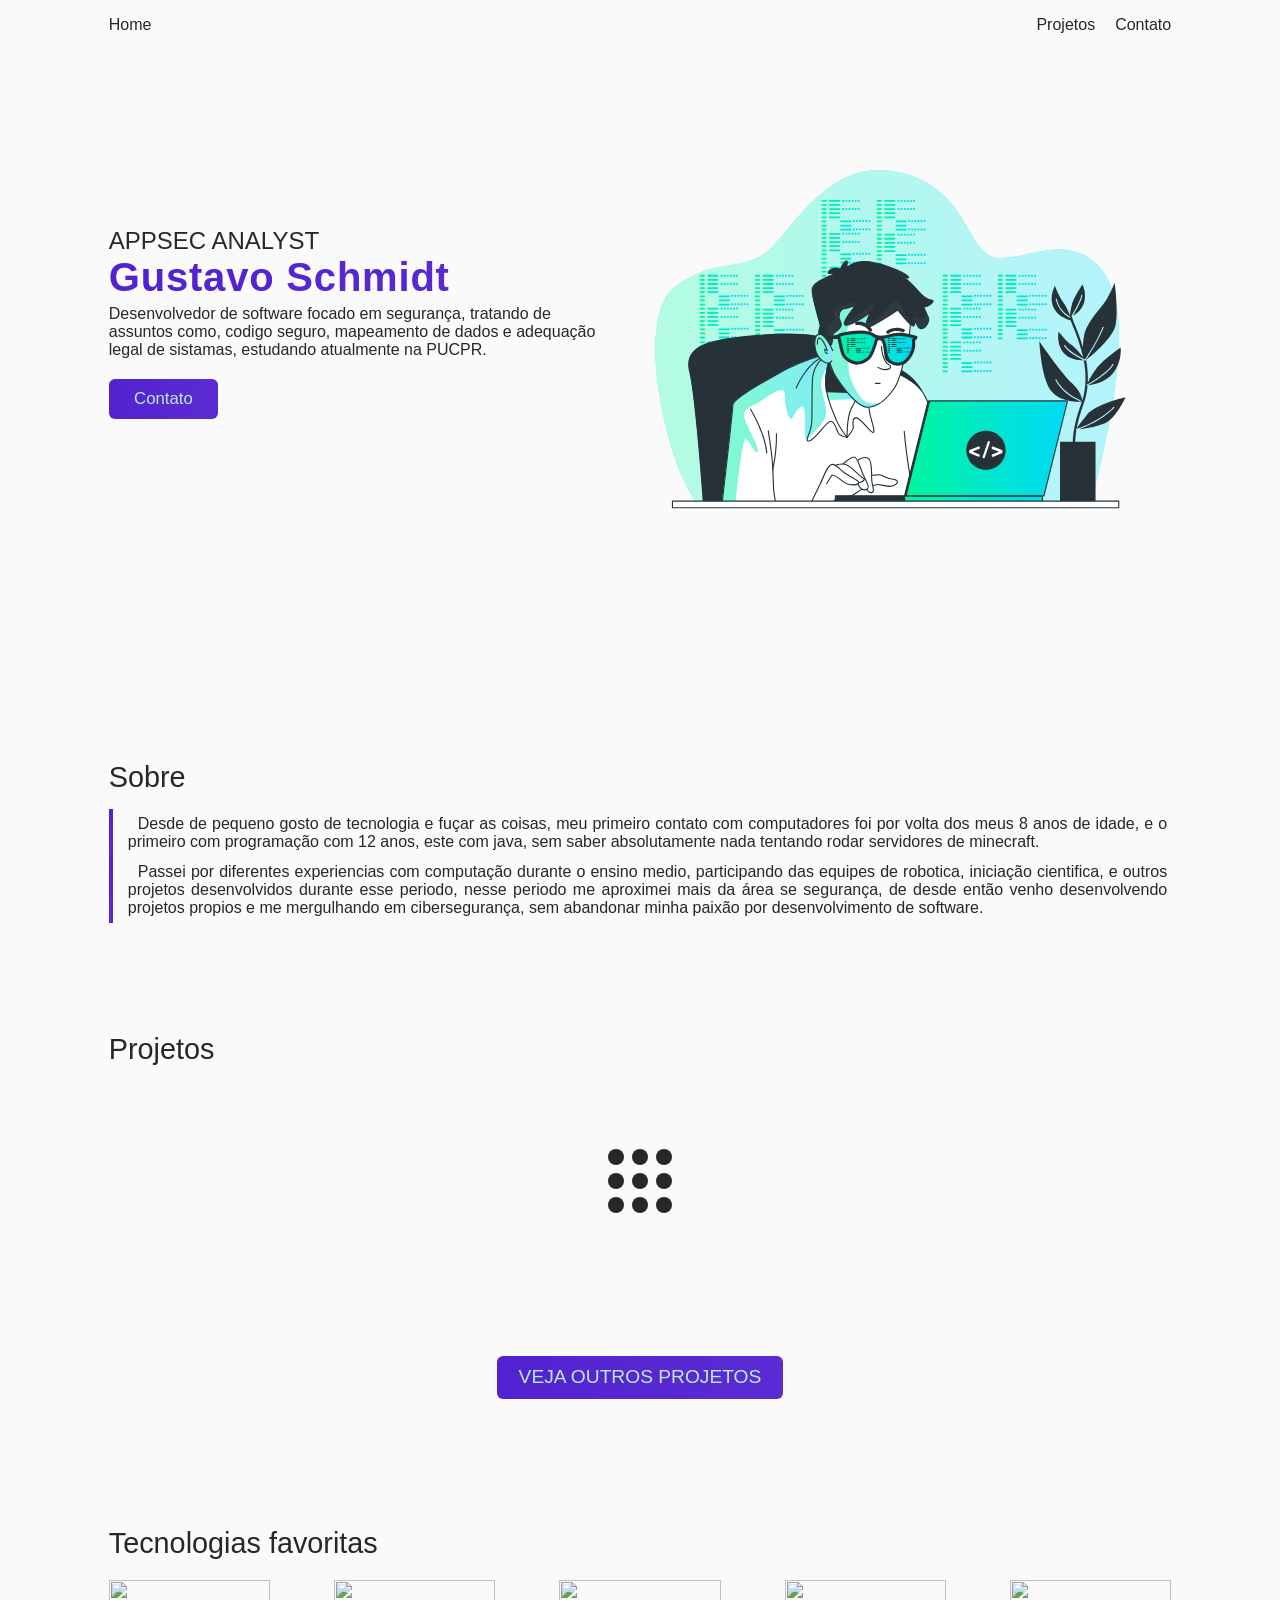
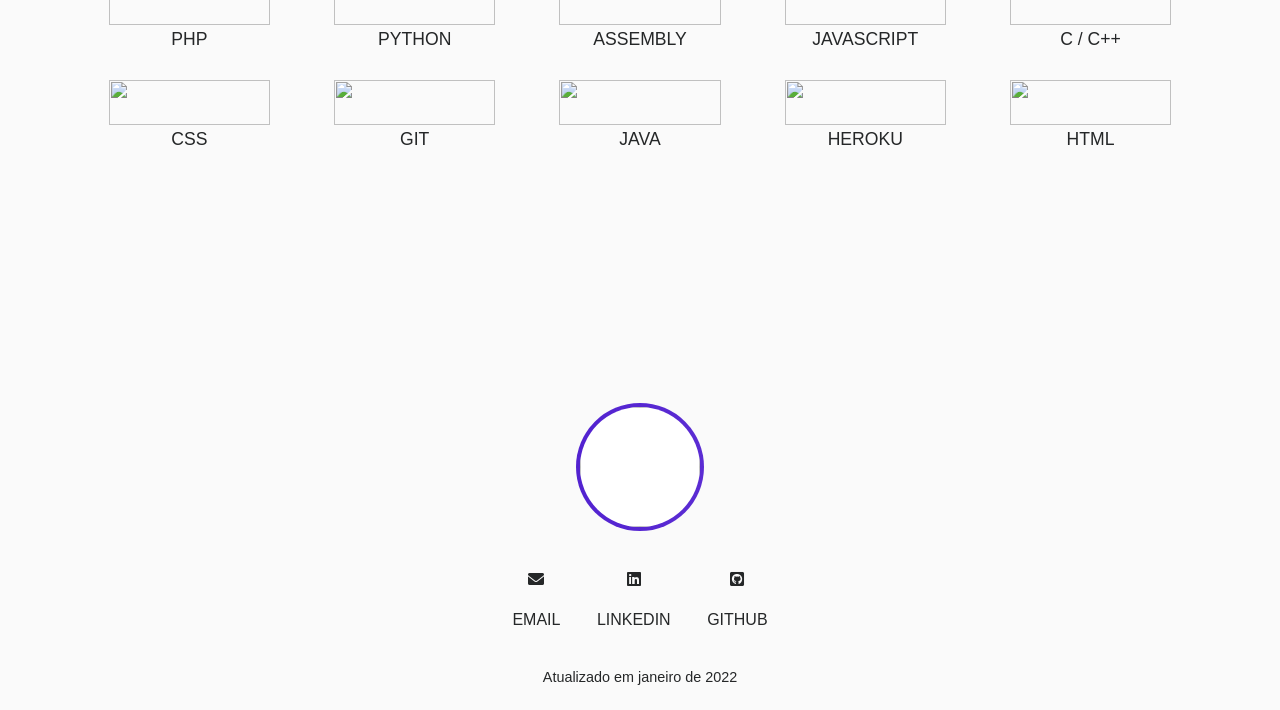
==== index.html @ 0e450007 "Light mode" ====
<!DOCTYPE html>
<html lang="pt-br">
<head>
    <!-- Meta tags -->
    <meta charset="UTF-8">
    <meta http-equiv="X-UA-Compatible" content="IE=edge">
    <meta name="viewport" content="width=device-width, initial-scale=1.0">
    <link rel="shortcut icon" href="/favicon.ico">
    <title>Gustavo Schmidt</title>

    <!-- Includes -->
    <link rel="stylesheet" href="./assets/css/home.css">
    <script src="./assets/js/main.js"></script>
    <script src="./assets/js/colorMode.js"></script>


    <!-- LIBS -->
    <link rel="stylesheet" href="https://cdnjs.cloudflare.com/ajax/libs/font-awesome/6.0.0/css/all.min.css" integrity="sha512-9usAa10IRO0HhonpyAIVpjrylPvoDwiPUiKdWk5t3PyolY1cOd4DSE0Ga+ri4AuTroPR5aQvXU9xC6qOPnzFeg==" crossorigin="anonymous" referrerpolicy="no-referrer" />
    <script src="https://cdnjs.cloudflare.com/ajax/libs/font-awesome/6.0.0/js/all.min.js" integrity="sha512-yFjZbTYRCJodnuyGlsKamNE/LlEaEAxSUDe5+u61mV8zzqJVFOH7TnULE2/PP/l5vKWpUNnF4VGVkXh3MjgLsg==" crossorigin="anonymous" referrerpolicy="no-referrer"></script>

    
</head>
<body>
    <header>
        <div class="container">
            <a href="#home-hero" id="home-link">Home</a>
        
            <ul id="menu">
                <li>
                    <a href="#projetos" id="projetos-link">Projetos</a>
                </li>
                <li>
                    <a href="" id="contato-link">Contato</a>
                </li>
            </ul>
        </div>    
    </header>

    <section id="home-hero">
        <div class="container">
            <div id="text">
                <h2 id="titulo">AppSec Analyst</h2>
                <h1 id="nome">Gustavo Schmidt</h1>
                <p id="desc">
                    Desenvolvedor de software focado em segurança, tratando de assuntos como,
                    codigo seguro, mapeamento de dados e adequação legal de sistamas,
                    estudando atualmente na PUCPR.                    
                </p>
                <button class="buttom-primary" id="contato">Contato</button>
            </div>
    
            <div id="img">
                <img class="ilustra" src="./assets/img/ilustra.svg" alt="">
                <img class="me-avatar" src="https://avatars.githubusercontent.com/u/53221408?v=4" alt="">
            </div>
        </div>
    </section>

    <section id="sobre">
        <div class="container">
            <h2 id="titulo">Sobre</h2>
            <div id="texto">
                <p>
                    Desde de pequeno gosto de tecnologia e fuçar as coisas, meu primeiro contato com computadores foi
                    por volta dos meus 8 anos de idade, e o primeiro com programação com 12 anos, este com java, sem saber absolutamente nada
                    tentando rodar servidores de minecraft.
                </p>
                <p>
                    Passei por diferentes experiencias com computação durante o ensino medio, participando das equipes de 
                    robotica, iniciação cientifica, e outros projetos desenvolvidos durante esse periodo, nesse periodo me aproximei mais da 
                    área se segurança, de desde então venho desenvolvendo projetos propios e me mergulhando em cibersegurança, 
                    sem abandonar minha paixão por desenvolvimento de software.
                </p>
            </div>
        </div>
    </section>

    <section id="projetos">
        <div class="container">
            <h2 id="titulo">Projetos</h2>

            <div class="lds-grid">
                <div></div>
                <div></div>
                <div></div>
                <div></div>
                <div></div>
                <div></div>
                <div></div>
                <div></div>
                <div></div>
            </div>

            <ul id="project-list">
                <template element="li">
                    <img class="project-img" src="./assets/captura_de_tela.png" alt="">
                    <div class="conteiner-desc">
                        <h3 class="project-title">Titulo do projeto</h3>
                        <div class="project-tags">  
                            <span>Linguagem</span>
                        </div>
                        <p class="desc">
                            Descrição do projeto
                        </p>
                    </div>
                </template>
            </ul>

            
            <button class="buttom-primary" id="vermais-bt">
                <a href="" id="vermais-link" target="_blank">VEJA OUTROS PROJETOS</a>
            </button>

            
        </div>
    </section>

    <section id="stack">
        <div class="container">
            <h2 id="titulo">Tecnologias favoritas</h2>
            <ul id="stack-list">
                <li>
                    <img src="https://raw.githubusercontent.com/uiwjs/file-icons/master/icon/php.svg" alt="">
                    <h4>PHP</h4>
                </li>
                <li>
                    <img src="https://raw.githubusercontent.com/uiwjs/file-icons/master/icon/python.svg" alt="">
                    <h4>Python</h4>
                </li>

                <li>
                    <img src="https://raw.githubusercontent.com/uiwjs/file-icons/master/icon/assembly.svg" alt="">
                    <h4>Assembly</h4>
                </li>
                <li>
                    <img src="https://raw.githubusercontent.com/uiwjs/file-icons/master/icon/javascript.svg" alt="">
                    <h4>JavaScript</h4>
                </li>
                <li>
                    <img src="https://raw.githubusercontent.com/uiwjs/file-icons/master/icon/cpp.svg" alt="">
                    <h4>C / C++</h4>
                </li>
                <li>
                    <img src="https://raw.githubusercontent.com/uiwjs/file-icons/master/icon/css3.svg" alt="">
                    <h4>CSS</h4>
                </li>
                <li>
                    <img src="https://raw.githubusercontent.com/uiwjs/file-icons/master/icon/git.svg" alt="">
                    <h4>Git</h4>
                </li>
                <li>
                    <img src="https://raw.githubusercontent.com/uiwjs/file-icons/master/icon/java.svg" alt="">
                    <h4>Java</h4>
                </li>
                <li>
                    <img src="https://raw.githubusercontent.com/uiwjs/file-icons/master/icon/heroku.svg" alt="">
                    <h4>Heroku</h4>
                </li>
                <li>
                    <img src="https://raw.githubusercontent.com/uiwjs/file-icons/master/icon/html.svg" alt="">
                    <h4>HTML</h4>
                </li>
            </ul>            
        </div>
    </section>

    <footer>
        <img class="me-avatar" src="https://avatars.githubusercontent.com/u/53221408?v=4" alt="">
        <ul id="contact-footer">
            <li>
                <a id="mail-link" href="mailto:gustavo.schmidt@protonmail.ch">
                    <i id="Email-IMG" class="img-logo fa-solid fa-envelope"></i>
                    <h2>Email</h2>
                </a>
            </li>
            <li>
                <a id="linkedin-link" href="https://www.linkedin.com/in/gusta-schmidt/" target="_blank" rel="noopener noreferrer">
                    <i id="Linkedin-IMG" class="img-logo fa-brands fa-linkedin"></i>
                    <h2>Linkedin</h2>
                </a>
            </li>
            <li>
                <a id="github-link" href="https://github.com/GustaSchmidt" target="_blank" rel="noopener noreferrer">
                    <i id="Github-IMG" class="img-logo fa-brands fa-github-square"></i>
                    <h2>Github</h2>
                </a>
            </li>
        </ul>

        <span id="update-msg">Atualizado em janeiro de 2022</span>
    </footer>
</body>
</html>
---- assets/css/home.css ----
@import url("./master.css");
/* Geral */
body{
    margin-top: var(--tamanho-header);
    background-color: var(--background);
}
.me-avatar{
	border: double 4px transparent;
	border-radius: 80px;
	background-image: linear-gradient(white, white), var(--degrade-horizontal);
	background-origin: border-box;
	background-clip: content-box, border-box;
}
/* Header */
header {
	display: flex;
	position: fixed;
    top: 0;
    align-items: center;
	background-color: var(--background);
	width: 100%;
	height: var(--tamanho-header);	
}
header #home-link{
    float: left;
    color: var(--texto-padrao);
    text-decoration: none;
    vertical-align: middle;
    height: 100%;
}
header #menu{
    float: right;
    display: grid;
    grid-auto-flow: column;
    grid-column-gap: 20px;
}
header #menu li{
    list-style: none;
    display: inline-flex;
}
header #menu li *{
    color: var(--texto-padrao);
}

/* HERO */

#home-hero .container {
	display: grid;
	grid-template-columns: 1fr 1.1fr;
}
#home-hero #text{
    margin-top: 35%;
    color: var(--texto-padrao);
}
#home-hero #text h2{
    text-transform: uppercase;
    font-size: 1.5rem;
    color: var(--branco);
}
#home-hero #text h1{
    text-transform: capitalize;
    font-size: 2.5rem;
    font-weight: bold;
    letter-spacing: .05rem;
    background-image: var(--degrade-horizontal);
    background-clip: text;
    -webkit-text-fill-color: transparent;
}
#home-hero #text p{
    margin-top: 5px;
    font-size: 1rem;
    font-weight: lighter;
}

#home-hero #img img{
    text-align: right;
}
#home-hero #img .me-avatar {
    display: none;
}
#home-hero button#contato{
    margin-top: 20px;
    font-size: 1.05rem;
    color: var(--texto-variante);
}
.light-mode:root #home-hero #text h2{
    color: var(--texto-padrao);
}
@media (max-width: 780px) {
    #home-hero .container{
        grid-template-columns: 1fr;
    }
    #home-hero #text{
        margin-top: 4%;
    }
    #home-hero #text h1, #home-hero #text h2, #home-hero #text p{
        text-align: center;
    }
    #home-hero button#contato{
        margin: 24px auto;
        display: block;
    }
    #home-hero #img{
        grid-row: -1;
    }
    #home-hero #img .ilustra{
        display: none;
    }
    #home-hero #img .me-avatar {
        width: 181px;
        height: 181px;
        object-fit: cover;
        border-radius: 50%;
        margin: 0 auto;
        display: block;
        margin-top: 50px;
    }
}
/* SOBRE */
#sobre{
    margin-top: 150px;
    margin-bottom: 100px;
    --margem: 15px;
}
#sobre h2{
    margin-bottom: var(--margem);
}
#sobre p {
	padding: 6px 0 6px var(--margem);
	margin-top: 0;
	color: var(--texto-padrao);
	border-width: 4px;
	border-style: solid;
	border-image: var(--degrade-vertical);
	border-image-slice: 0 0 0 10;
	border-top: 0px;
	border-bottom: none;
    text-indent: 10px;
    text-align: justify;
}
@media (max-width: 780px){
    #sobre{
        margin-top: 22px;
    }
    #sobre p{
        line-height: 120%;
    }
}
/* PROJETOS */
#projetos{
    margin: 110px 0;
}
#projetos #project-list{
    display: grid;
    grid-template-columns: 1fr 1fr;
    gap: 1.2rem;
    padding: 30px 0;
}
#projetos #project-list li{
    list-style: none;
    background-color: var(--cinza);
    color: var(--texto-padrao);
}
#projetos #project-list li .conteiner-desc{
    margin: 12px;
}
#projetos #project-list li img{
    object-fit: cover;
    width: 100%;
    height: 250px;
}
#projetos #project-list li h3{
    text-transform: uppercase;
    font-size: 1.5rem;
    margin: 2px 0;
    font-weight: 600;
    color:var(--branco);
}
#projetos #project-list li .project-tags{
    display: inline-flex;
    gap: 10px;
    margin: 10px 0 15px 0;
}
#projetos #project-list li .project-tags span{
    background: var(--degrade-horizontal);
    color: var(--texto-variante);
    border-radius: 5px;
    padding: 5px 10px;
}
#projetos #project-list li .project-tags span:hover{
    cursor: default;
}
#projetos #project-list li p{
    font-size: 1rem;
    font-weight: lighter;
    margin-bottom: 20px;
    color: var(--texto-padrao);
}
#projetos button {
	font-size: 1.2rem;
	text-align: center;
	margin: 30px 0;
	font-weight: normal;
	padding: 1% 2%;
	display: block;
	margin: 0 auto;
} 
#projetos button a{
    color: var(--texto-variante);
}

.light-mode:root #projetos #project-list li{
    box-shadow: 0px 0px 8px -3px var(--texto-padrao);
	background-color: var(--background);
	color: var(--texto-padrao);
}
.light-mode:root #projetos #project-list li h3{
    color: var(--texto-padrao);
}
@media (max-width: 780px){
    #projetos #project-list{
        grid-template-columns: 1fr;
        grid-row-gap: 35px;
    }
}




/* STACK */
#stack{
	margin: 10% 0;
}
#stack h2{
    margin: 20px 0;
}
#stack #stack-list {
	display: grid;
	grid-template-columns: repeat(5, 1fr);
	column-gap: 5vw;
	row-gap: 55px;
}
#stack #stack-list li{
    list-style: none;
}
#stack #stack-list li img{
    width: 100%;
    height: 100%;
}
#stack #stack-list li h4{
    color: var(--texto-padrao);
    text-transform: uppercase;
    font-size: 1.1rem;
    font-weight: normal;
    text-align: center;
}
@media (max-width: 780px){
    #stack #stack-list{
        grid-template-columns: repeat(3, 1fr);
        -ms-grid-row-align: center;
    }
    #stack #stack-list li:last-of-type{
        display: none;
    }
}
/* FOOTER */
/* footer ul{
    display: inline;
} */
footer {
	padding: 150px 0 2% 0;
	position: relative;
	height: max-content;
	margin-top: 50px;
}
footer .me-avatar{
	display: block; 
	margin: 40px auto;
	width: 120px;
    height: 120px;
	margin-top: 0;
}
footer ul li {
	width: fit-content;
	text-align: center;
	color: var(--texto-padrao);
}
footer ul li a{
    color: unset;
}
footer span {
	color: var(--texto-padrao);
	margin: 0 auto;
	width: max-content;
	display: block;
	padding-top: 40px;
    font-size: .9rem;
}
footer ul#contact-footer{
	width: max-content;
	margin: 0 auto;
}
footer ul#contact-footer li{
    display: inline-table;
    margin: 0 16px;
}
footer ul#contact-footer li .img-logo{
    height: 2.5rem;
    margin-bottom: 5px;
    text-align: center;
    margin: 0 auto;
}
footer ul#contact-footer li h2{
    font-size: 1rem;
    text-align: center;
    text-transform: uppercase;
}
@media (max-width: 780px){
    footer .me-avatar{
        display: none;
    }
    footer {
        padding: 92px 0 2% 0;
        margin-top: 0px; 
    }
}
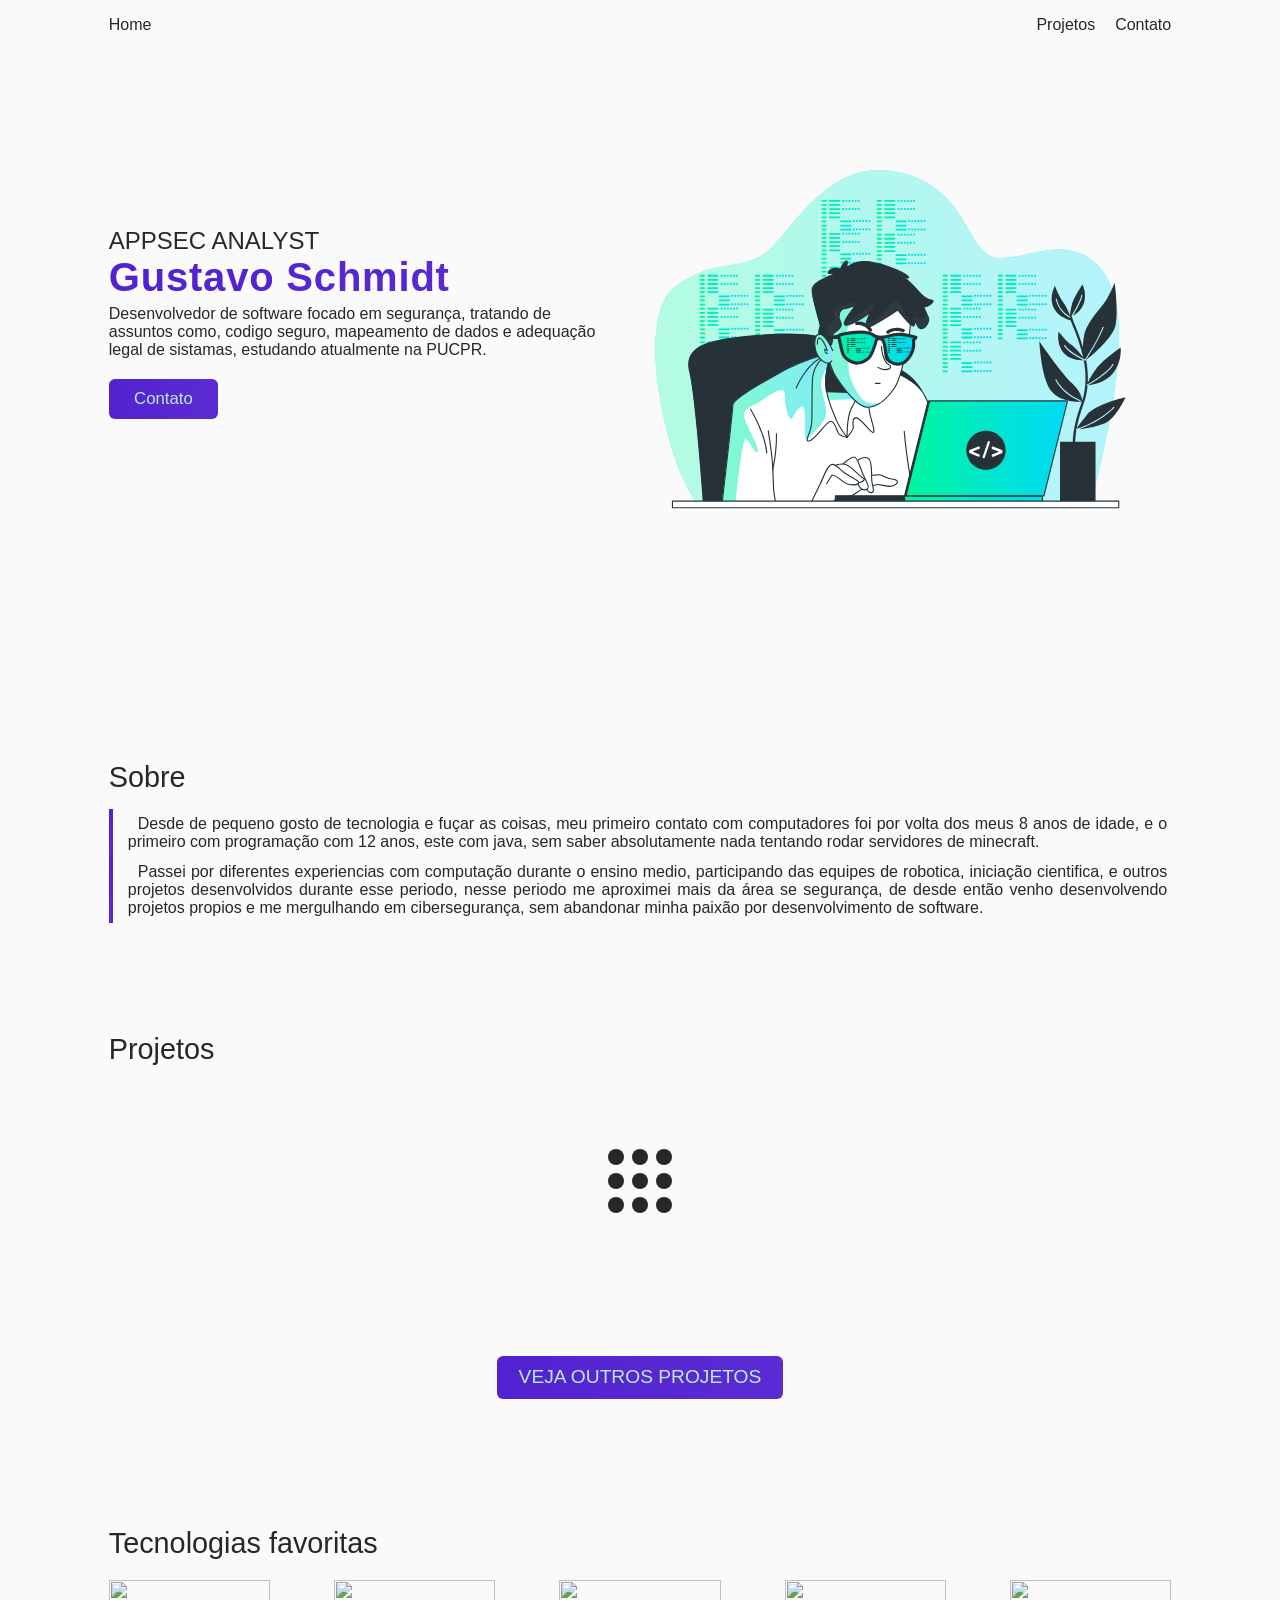
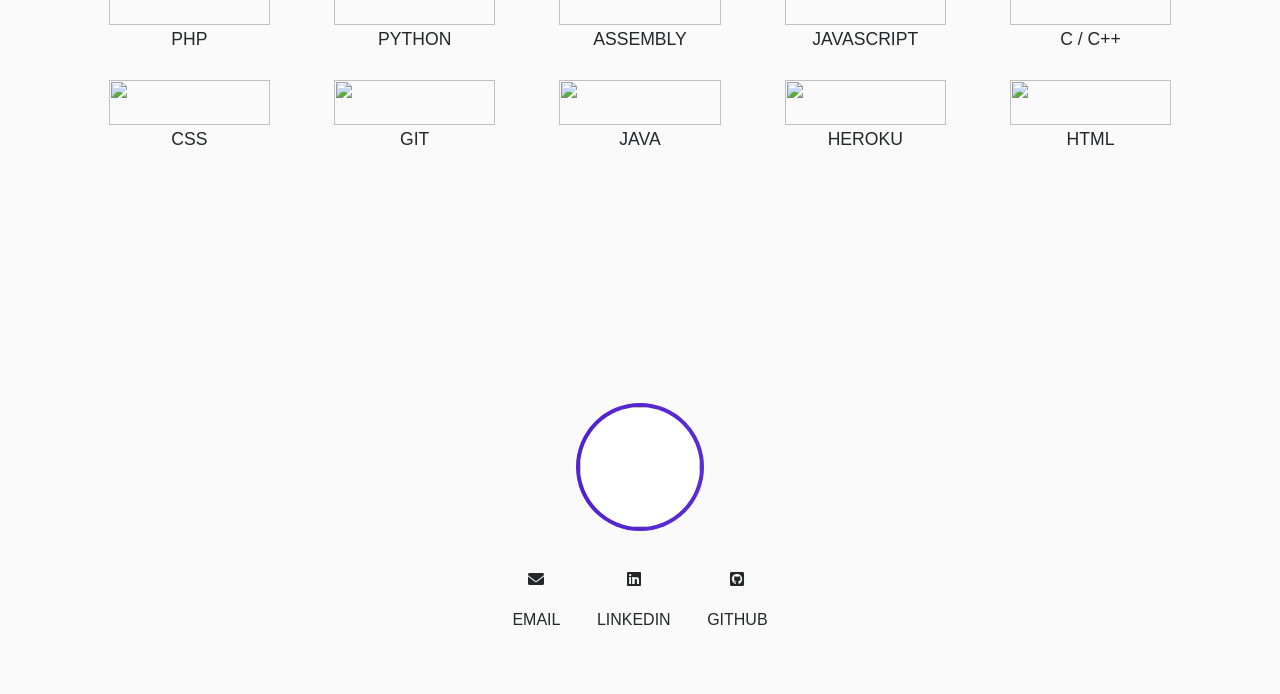
==== commit afa62dea: "date update" ====
--- a/index.html
+++ b/index.html
@@ -187,7 +187,7 @@
             </li>
         </ul>
 
-        <span id="update-msg">Atualizado em janeiro de 2022</span>
+        <span id="update-msg"></span>
     </footer>
 </body>
 </html>
--- a/assets/css/home.css
+++ b/assets/css/home.css
@@ -64,6 +64,8 @@
     letter-spacing: .05rem;
     background-image: var(--degrade-horizontal);
     background-clip: text;
+    -webkit-text-fill-color: transparent;
+    -webkit-background-clip: text;
     -webkit-text-fill-color: transparent;
 }
 #home-hero #text p{
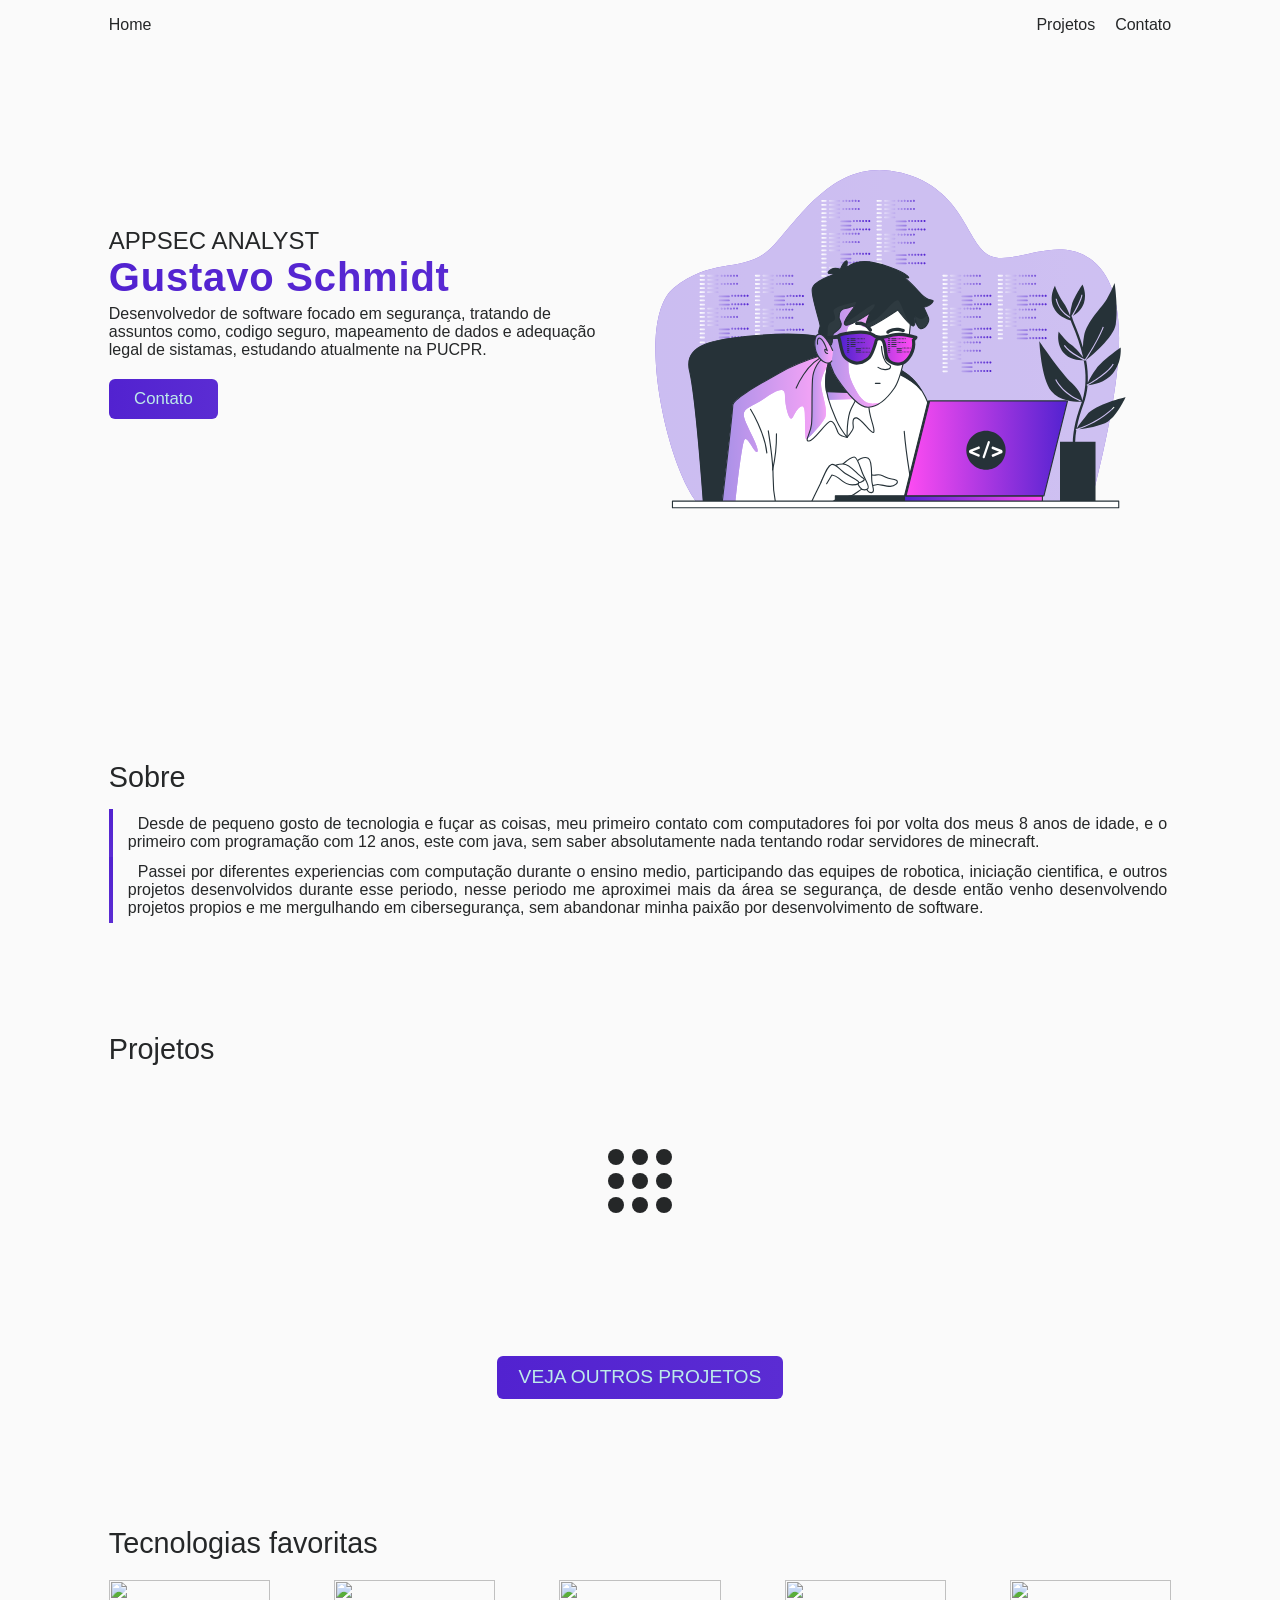
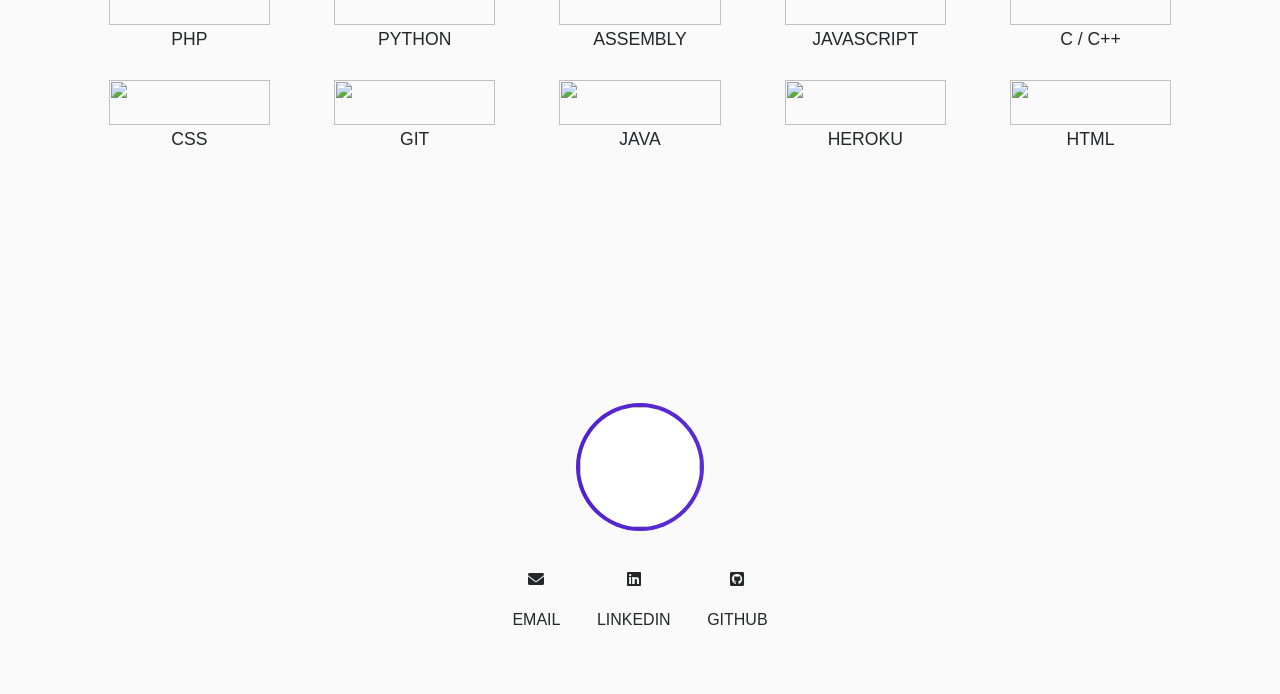
==== commit 63ceaa6d: "[hotfix] ilustra colors" ====
--- a/index.html
+++ b/index.html
@@ -50,7 +50,7 @@
             </div>
     
             <div id="img">
-                <img class="ilustra" src="./assets/img/ilustra.svg" alt="">
+                <img class="ilustra" src="" alt="">
                 <img class="me-avatar" src="https://avatars.githubusercontent.com/u/53221408?v=4" alt="">
             </div>
         </div>
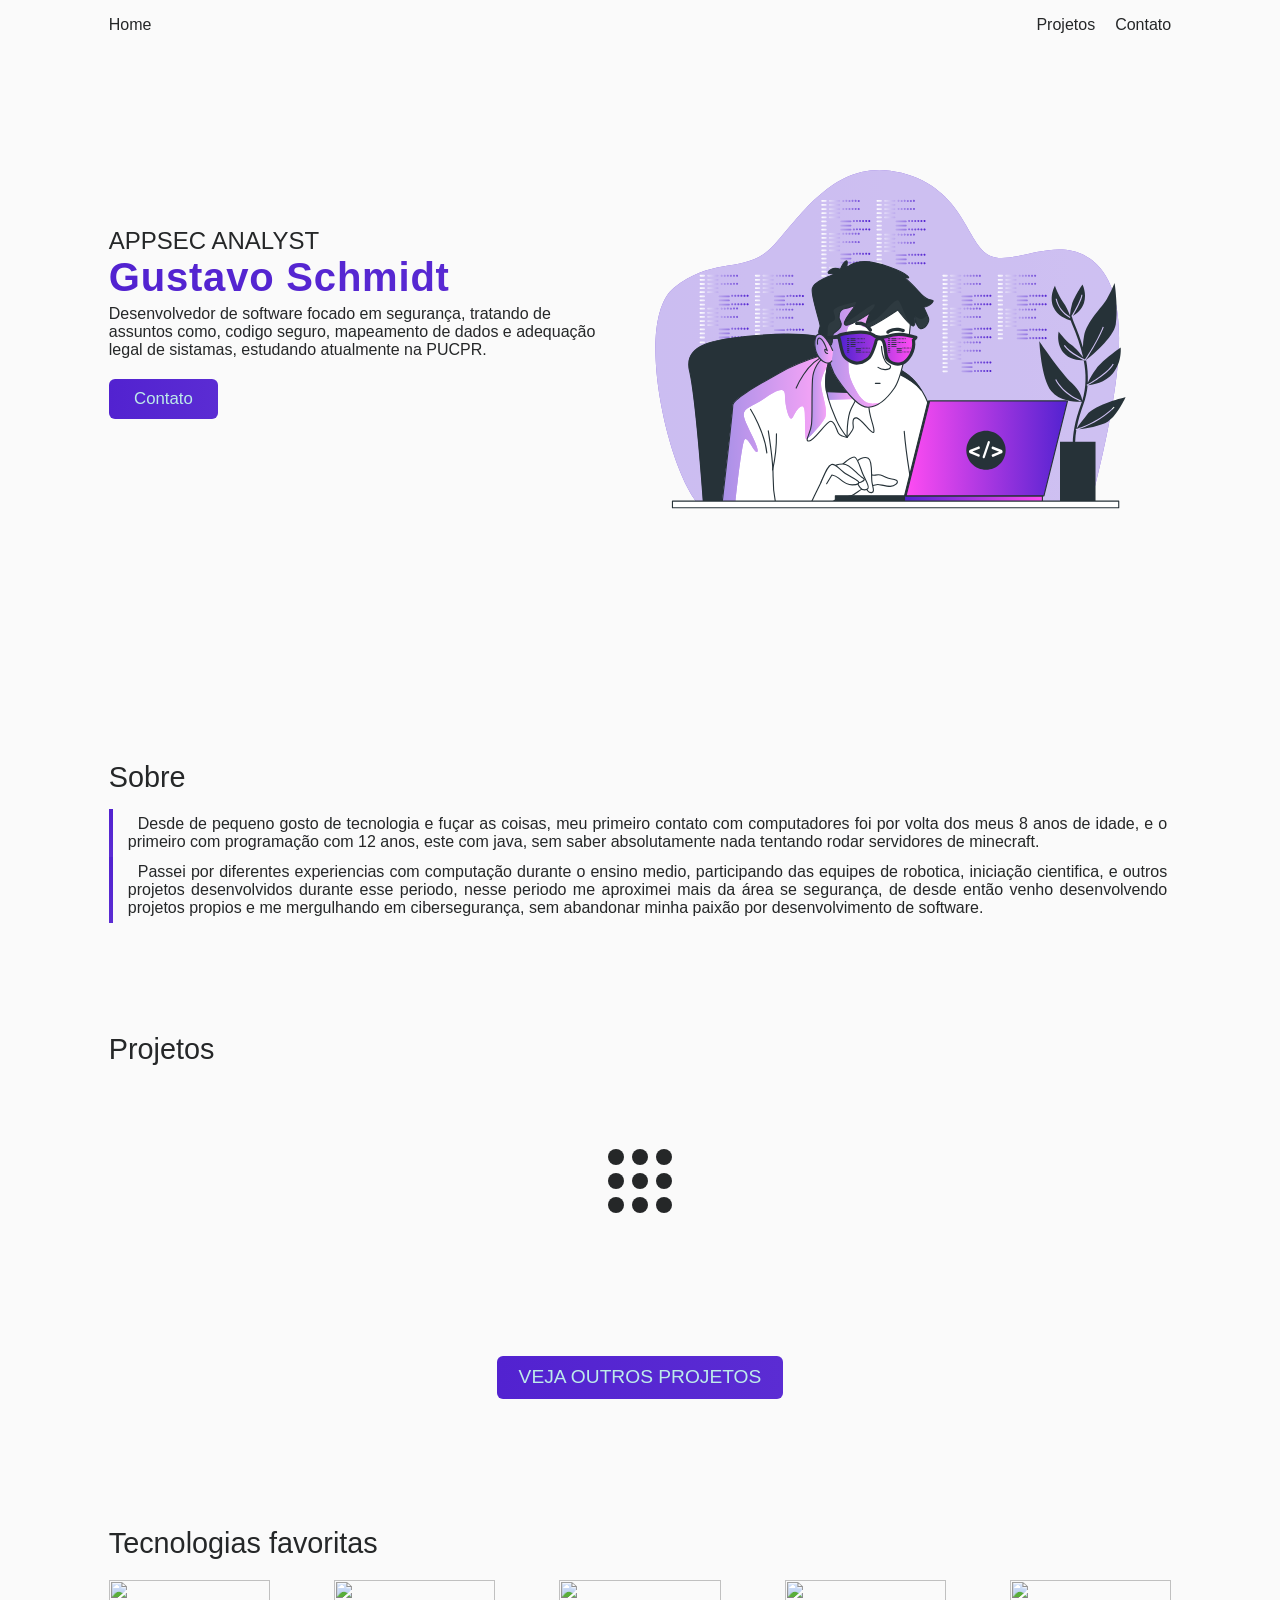
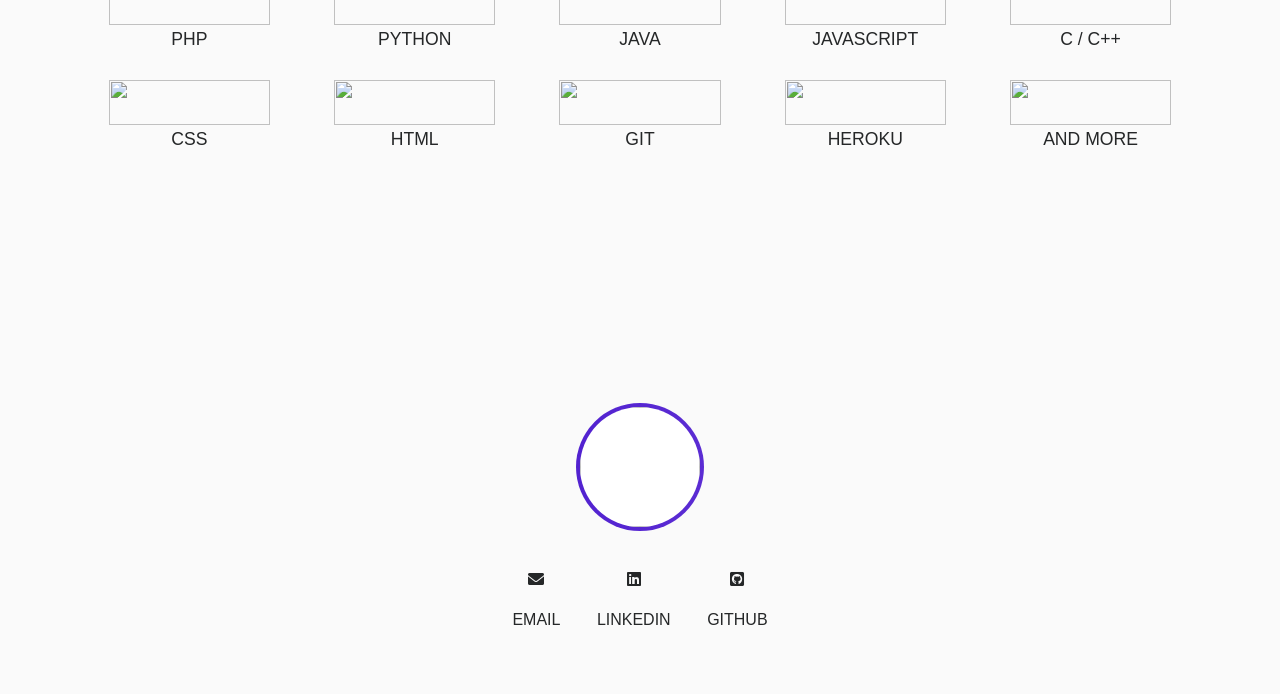
==== commit 07455aab: "[hotfix] Stack order" ====
--- a/index.html
+++ b/index.html
@@ -127,10 +127,9 @@
                     <img src="https://raw.githubusercontent.com/uiwjs/file-icons/master/icon/python.svg" alt="">
                     <h4>Python</h4>
                 </li>
-
                 <li>
-                    <img src="https://raw.githubusercontent.com/uiwjs/file-icons/master/icon/assembly.svg" alt="">
-                    <h4>Assembly</h4>
+                    <img src="https://raw.githubusercontent.com/uiwjs/file-icons/master/icon/java.svg" alt="">
+                    <h4>Java</h4>
                 </li>
                 <li>
                     <img src="https://raw.githubusercontent.com/uiwjs/file-icons/master/icon/javascript.svg" alt="">
@@ -145,20 +144,21 @@
                     <h4>CSS</h4>
                 </li>
                 <li>
+                    <img src="https://raw.githubusercontent.com/uiwjs/file-icons/master/icon/html.svg" alt="">
+                    <h4>HTML</h4>
+                </li>
+                <li>
                     <img src="https://raw.githubusercontent.com/uiwjs/file-icons/master/icon/git.svg" alt="">
                     <h4>Git</h4>
-                </li>
-                <li>
-                    <img src="https://raw.githubusercontent.com/uiwjs/file-icons/master/icon/java.svg" alt="">
-                    <h4>Java</h4>
                 </li>
                 <li>
                     <img src="https://raw.githubusercontent.com/uiwjs/file-icons/master/icon/heroku.svg" alt="">
                     <h4>Heroku</h4>
                 </li>
+                
                 <li>
-                    <img src="https://raw.githubusercontent.com/uiwjs/file-icons/master/icon/html.svg" alt="">
-                    <h4>HTML</h4>
+                    <img src="https://raw.githubusercontent.com/uiwjs/file-icons/master/icon/assembly.svg" alt="">
+                    <h4>And More</h4>
                 </li>
             </ul>            
         </div>
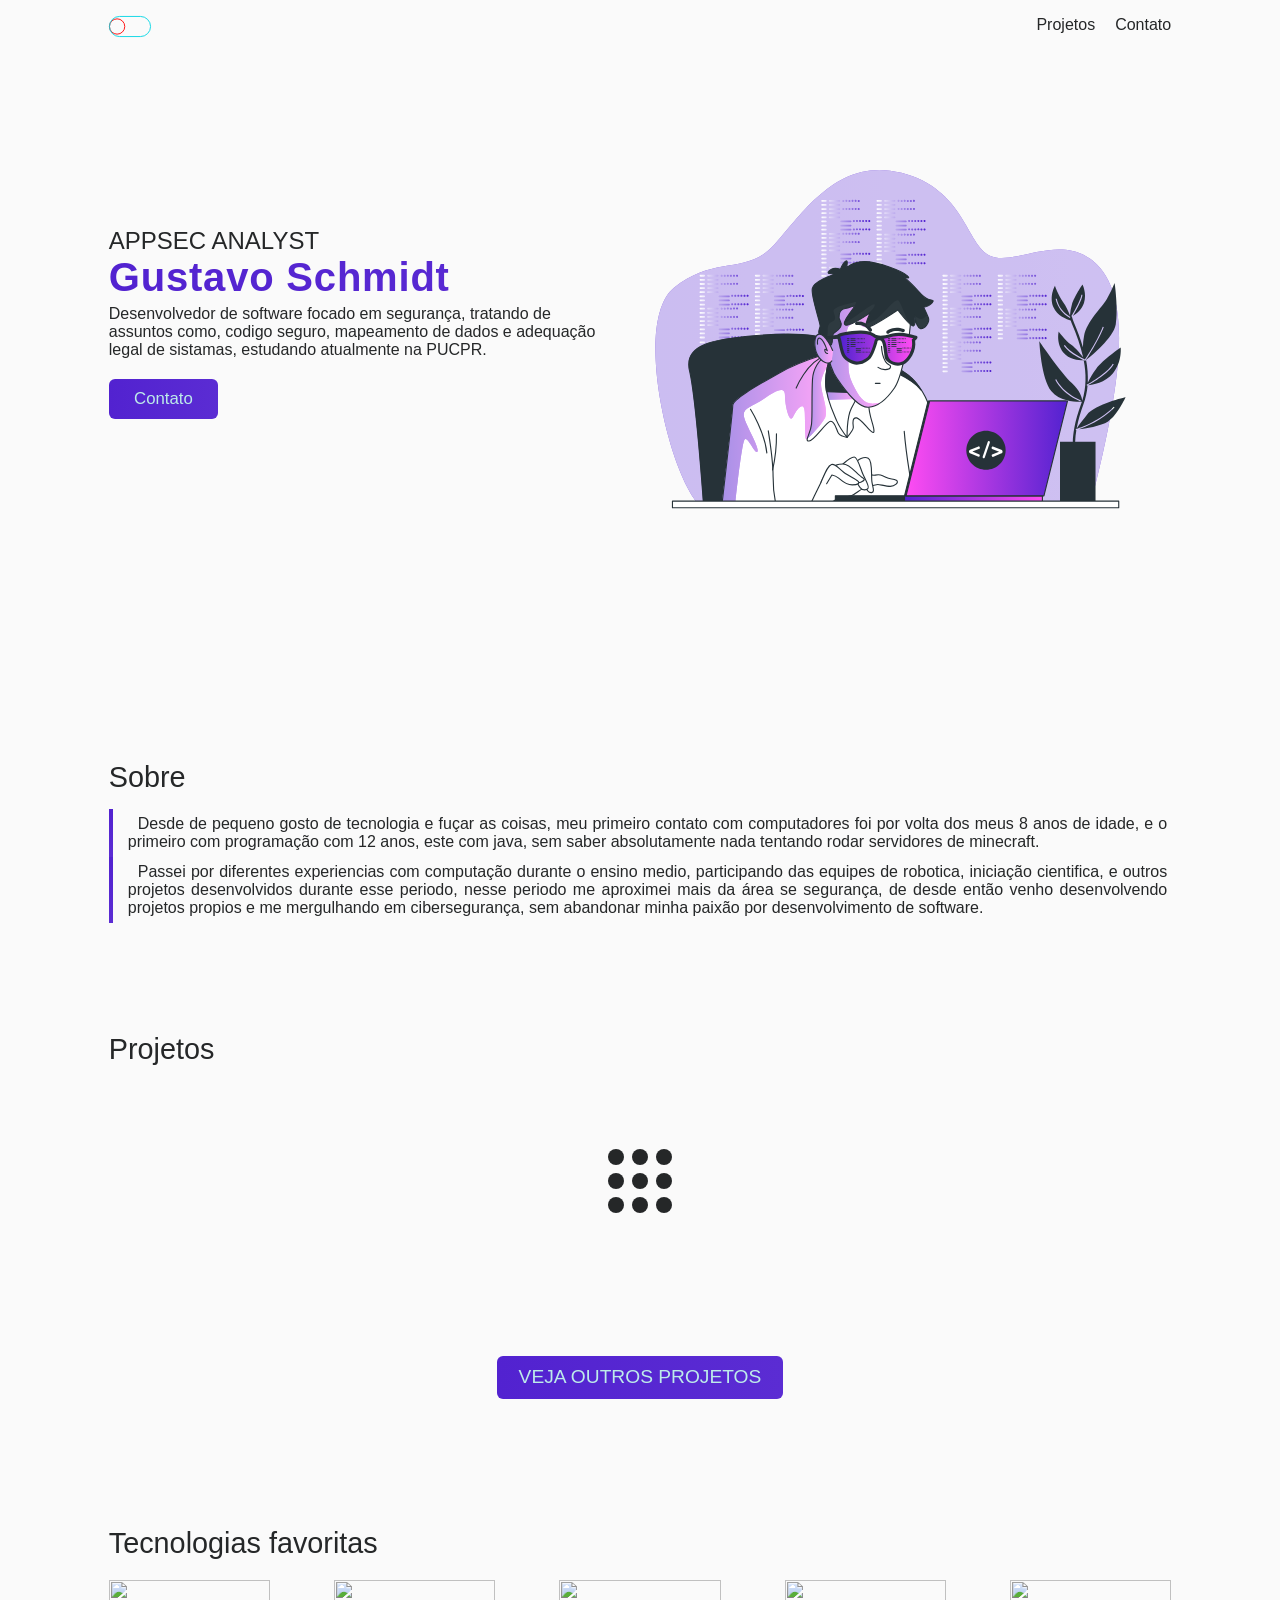
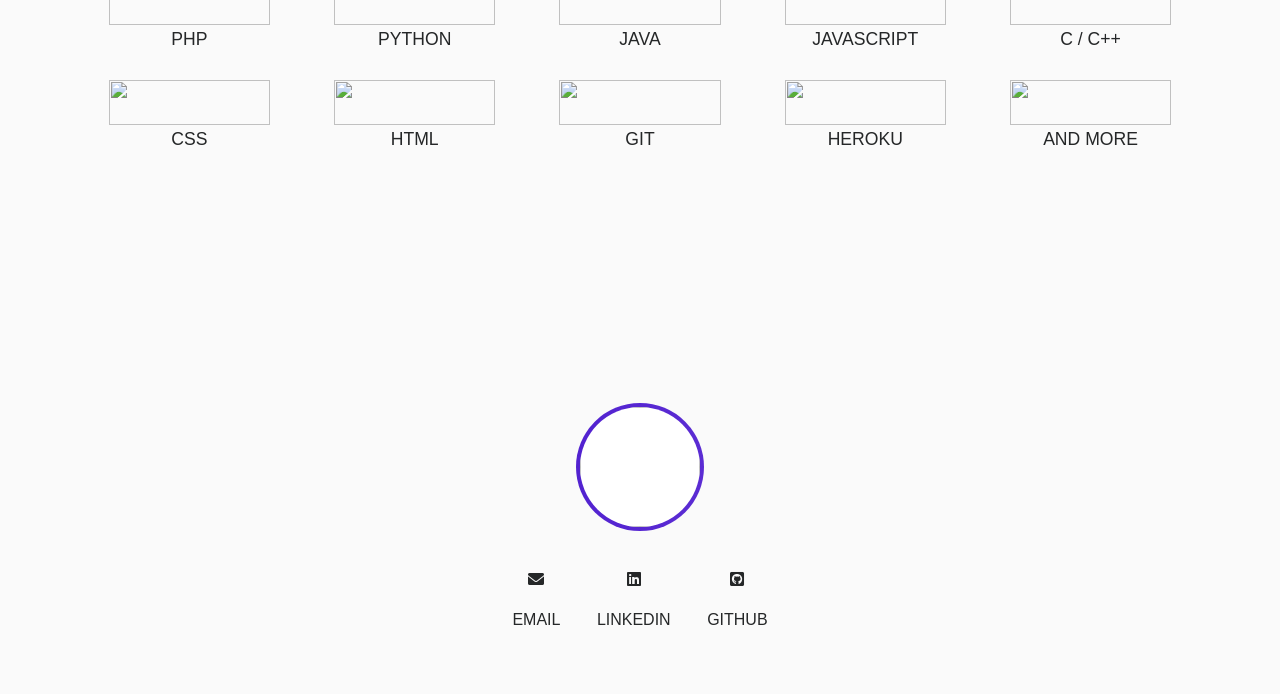
==== commit 87cee2a7: "[New Feature] Theme switcher" ====
--- a/index.html
+++ b/index.html
@@ -23,7 +23,11 @@
 <body>
     <header>
         <div class="container">
-            <a href="#home-hero" id="home-link">Home</a>
+            <div id="theme-switch">
+                <input type="checkbox" id="toggle_checkbox">
+                <label for="toggle_checkbox"></label>
+            </div>
+            
         
             <ul id="menu">
                 <li>
--- a/assets/css/home.css
+++ b/assets/css/home.css
@@ -20,13 +20,6 @@
 	background-color: var(--background);
 	width: 100%;
 	height: var(--tamanho-header);	
-}
-header #home-link{
-    float: left;
-    color: var(--texto-padrao);
-    text-decoration: none;
-    vertical-align: middle;
-    height: 100%;
 }
 header #menu{
     float: right;
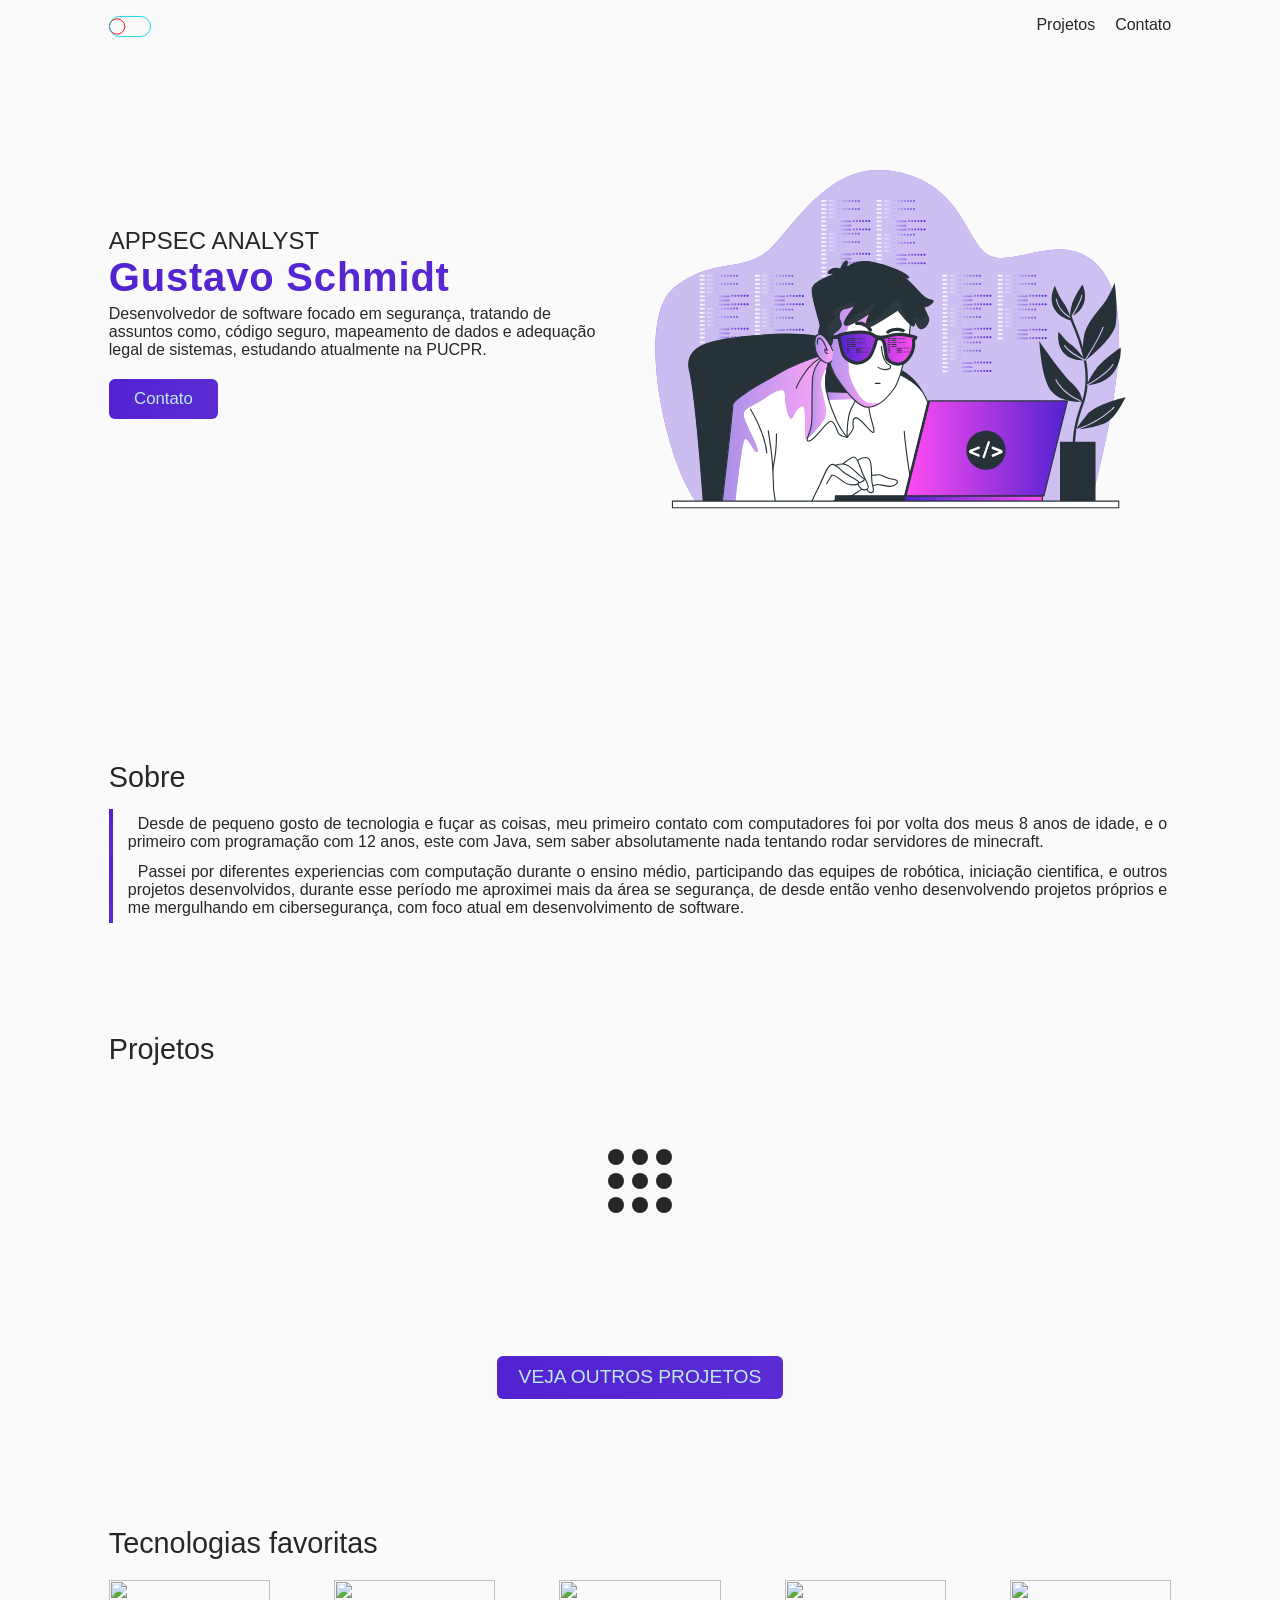
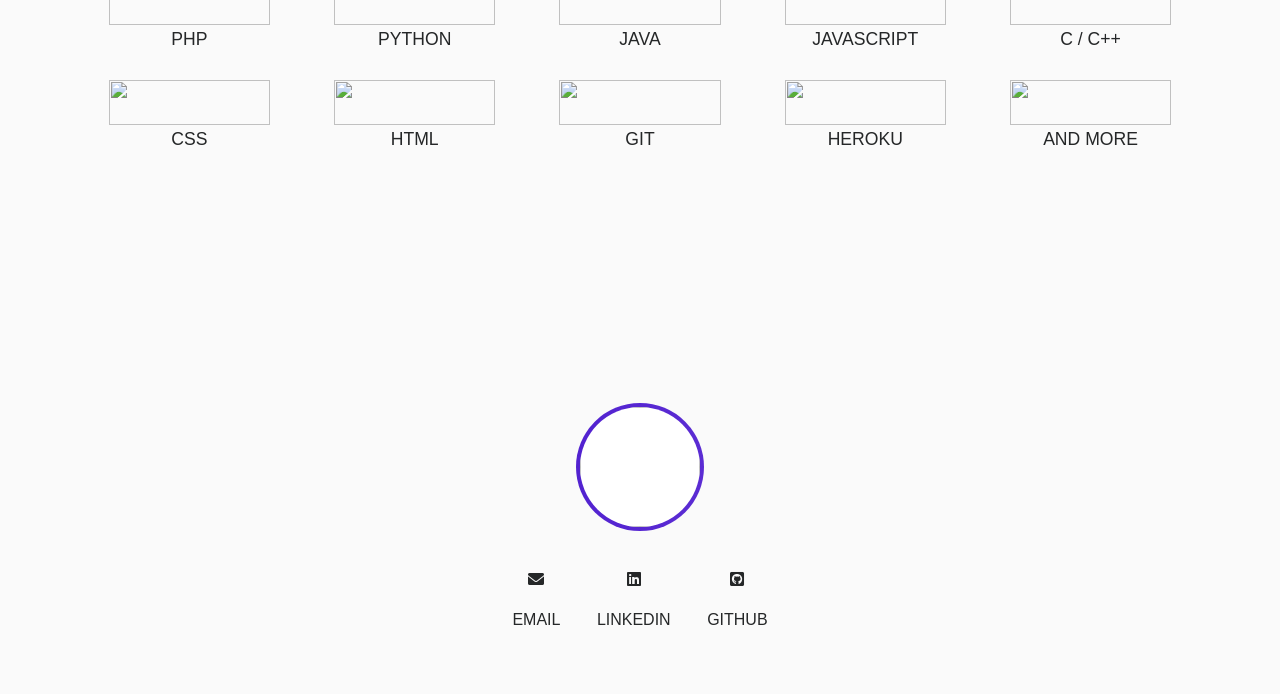
==== commit 85e1ac4a: "[Alt] Mudando textos" ====
--- a/index.html
+++ b/index.html
@@ -34,7 +34,7 @@
                     <a href="#projetos" id="projetos-link">Projetos</a>
                 </li>
                 <li>
-                    <a href="" id="contato-link">Contato</a>
+                    <a href="#contact-footer" id="contato-link">Contato</a>
                 </li>
             </ul>
         </div>    
@@ -46,9 +46,9 @@
                 <h2 id="titulo">AppSec Analyst</h2>
                 <h1 id="nome">Gustavo Schmidt</h1>
                 <p id="desc">
-                    Desenvolvedor de software focado em segurança, tratando de assuntos como,
-                    codigo seguro, mapeamento de dados e adequação legal de sistamas,
-                    estudando atualmente na PUCPR.                    
+                    Desenvolvedor de software focado em segurança, tratando de assuntos como, 
+                    código seguro, mapeamento de dados e adequação legal de sistemas, 
+                    estudando atualmente na PUCPR.                 
                 </p>
                 <button class="buttom-primary" id="contato">Contato</button>
             </div>
@@ -66,14 +66,15 @@
             <div id="texto">
                 <p>
                     Desde de pequeno gosto de tecnologia e fuçar as coisas, meu primeiro contato com computadores foi
-                    por volta dos meus 8 anos de idade, e o primeiro com programação com 12 anos, este com java, sem saber absolutamente nada
+                    por volta dos meus 8 anos de idade, e o primeiro com programação com 12 anos, este com Java, sem saber absolutamente nada
                     tentando rodar servidores de minecraft.
                 </p>
                 <p>
-                    Passei por diferentes experiencias com computação durante o ensino medio, participando das equipes de 
-                    robotica, iniciação cientifica, e outros projetos desenvolvidos durante esse periodo, nesse periodo me aproximei mais da 
-                    área se segurança, de desde então venho desenvolvendo projetos propios e me mergulhando em cibersegurança, 
-                    sem abandonar minha paixão por desenvolvimento de software.
+                    Passei por diferentes experiencias com computação durante o ensino médio, 
+                    participando das equipes de robótica, iniciação cientifica, e outros projetos
+                    desenvolvidos, durante esse período me aproximei mais da área se segurança, 
+                    de desde então venho desenvolvendo projetos próprios e me mergulhando em cibersegurança, 
+                    com foco atual em desenvolvimento de software.
                 </p>
             </div>
         </div>
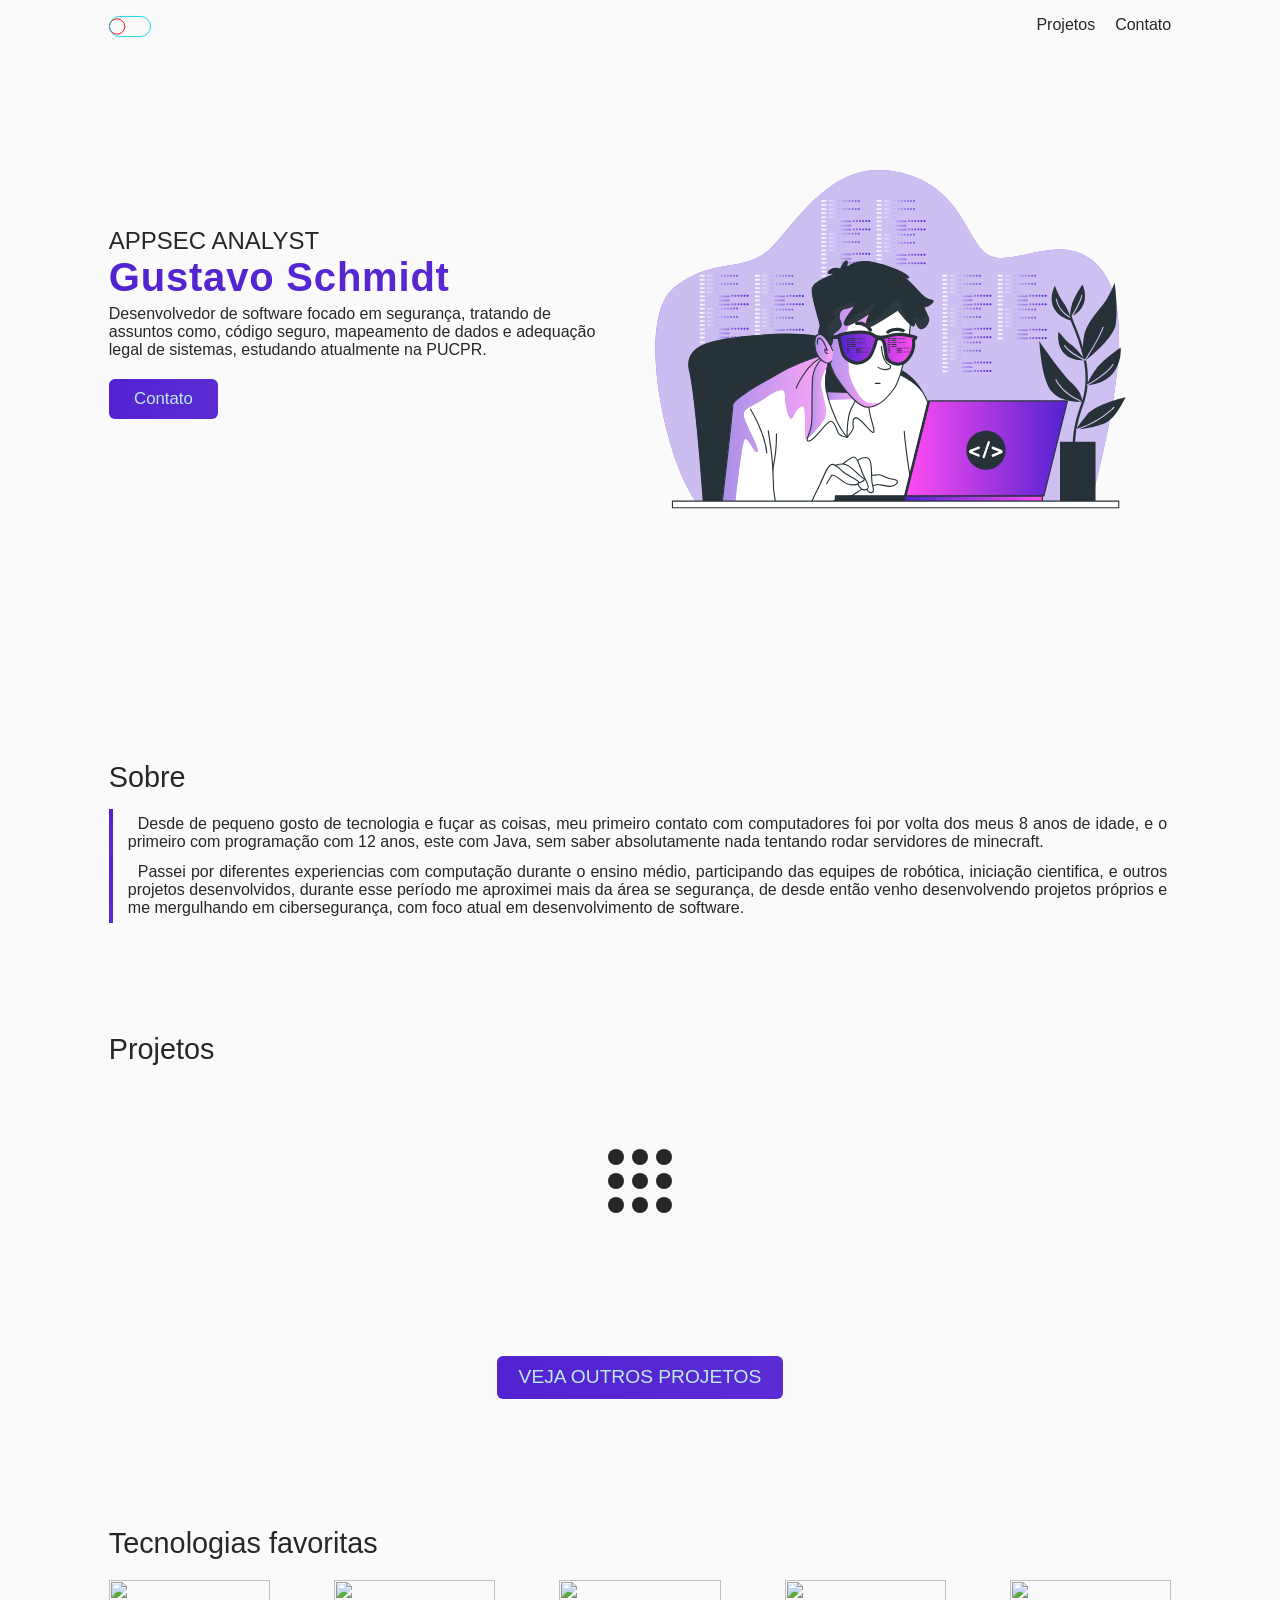
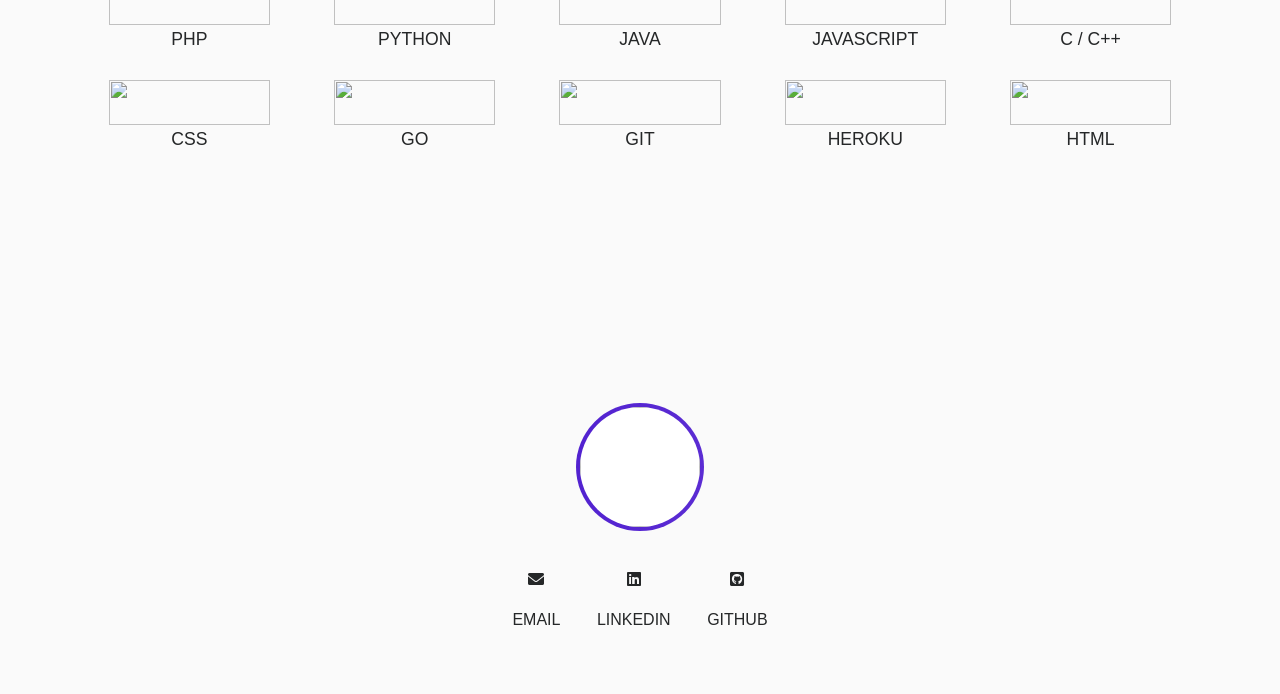
==== commit ed098ca8: "Update tecnologias favoritas" ====
--- a/index.html
+++ b/index.html
@@ -149,8 +149,8 @@
                     <h4>CSS</h4>
                 </li>
                 <li>
-                    <img src="https://raw.githubusercontent.com/uiwjs/file-icons/master/icon/html.svg" alt="">
-                    <h4>HTML</h4>
+                    <img src="https://raw.githubusercontent.com/uiwjs/file-icons/master/icon/go.svg" alt="">
+                    <h4>GO</h4>
                 </li>
                 <li>
                     <img src="https://raw.githubusercontent.com/uiwjs/file-icons/master/icon/git.svg" alt="">
@@ -162,8 +162,8 @@
                 </li>
                 
                 <li>
-                    <img src="https://raw.githubusercontent.com/uiwjs/file-icons/master/icon/assembly.svg" alt="">
-                    <h4>And More</h4>
+                    <img src="https://raw.githubusercontent.com/uiwjs/file-icons/master/icon/html.svg" alt="">
+                    <h4>HTML</h4>
                 </li>
             </ul>            
         </div>
@@ -184,7 +184,7 @@
                     <h2>Linkedin</h2>
                 </a>
             </li>
-            <li>
+            <li> 
                 <a id="github-link" href="https://github.com/GustaSchmidt" target="_blank" rel="noopener noreferrer">
                     <i id="Github-IMG" class="img-logo fa-brands fa-github-square"></i>
                     <h2>Github</h2>
